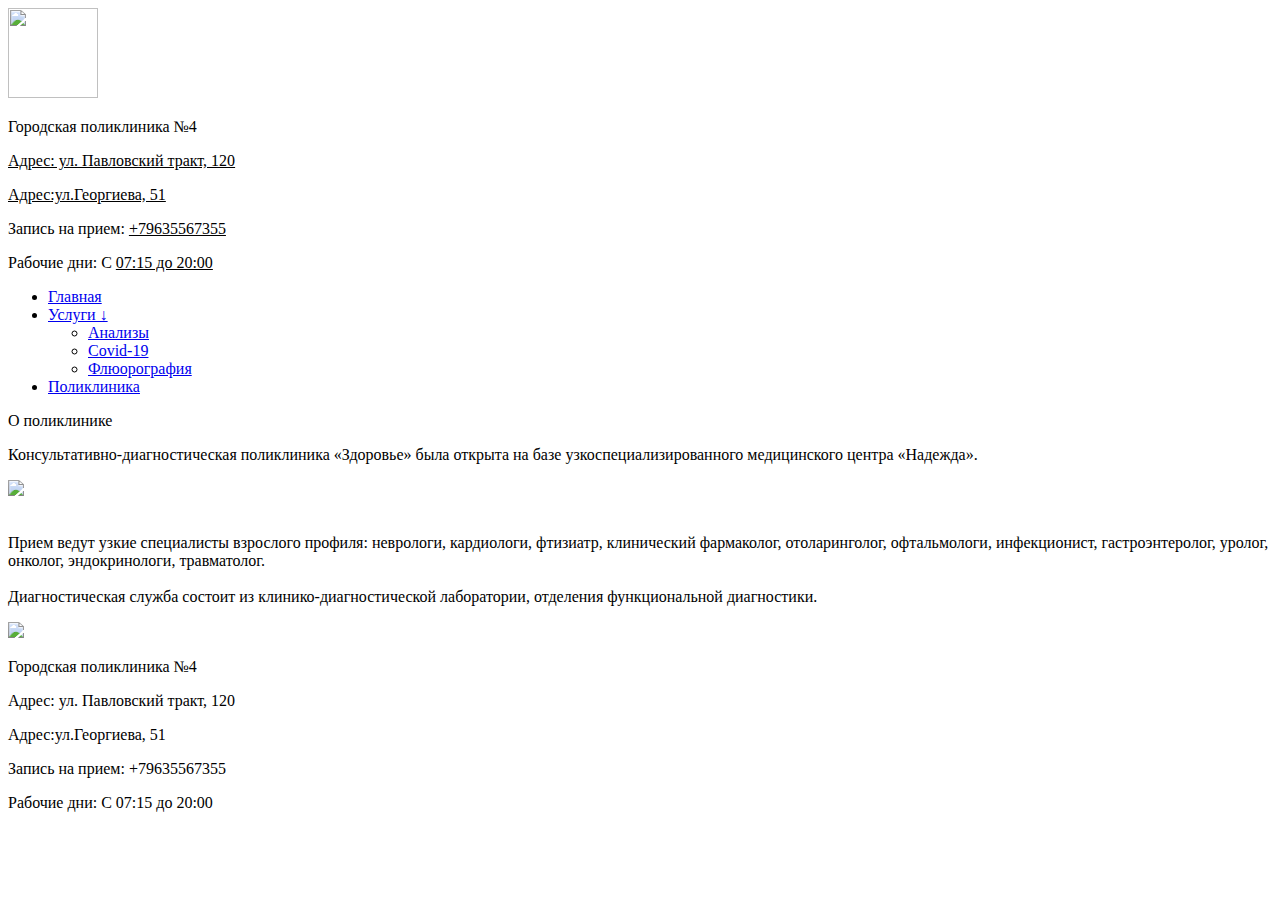
==== for.html @ 28102dd4 "Add files via upload" ====
<!doctype html>
<html>
<head>
	<meta http-equiv="Content-type" content="text/html; charset=utf-8">
	<meta http-equiv="X-UA-Compatible" content="IE=Edge">
	<title>Hospital</title>
	<link rel="stylesheet" href="css/for.css" type="text/css">

<link rel="stylesheet" href="css/bootstrap.min.css.map" >

<script defer src="js/bootstrap.bundle.min.js.map"></script>
</head>

<body>


<div class="i-img">
  <div class="col-xs-12 col-lg-3">
    <img class="i-img" src="img/ikonka.png" width="90px" height="90px" />
  </div>
</div>
<div class="ves-text">
<div class="text">
  <div class="col-xs-12 col-lg-3">
	<p>Городская поликлиника №4</p>
  </div>
</div>

<div class="text1">
  <div class="col-xs-6 col-lg-3">
	<p><ins>Адрес: ул. Павловский тракт, 120</ins></p>
	<p><ins>Адрес:ул.Георгиева, 51 </ins></p>
  </div>
</div>

<div class="text2">
<div class="col-xs-6 col-lg-3">
	<p>Запись на прием: <ins>+79635567355</ins></p>
	<p>Рабочие дни: С <ins>07:15 до 20:00</ins></p>
</div>
</div>
</div>

<nav>
	<nav class="container">
  <ul class="top-menu">
    <li><a href="../hospital/index.html">Главная</a></li>
    <li class="dropdown-standart">
	<a class="dropdown-standart" href="javascript:void(0);" tabindex="1" >Услуги &#8595</a>
      <ul class="submenu-standart">
        <li><a href="../hospital/one.html">Анализы</a></li>
        <li><a href="../hospital/two.html">Covid-19</a></li>
        <li><a href="../hospital/three.html">Флюорография</a></li>
      </ul>
    </li>
    <li><a href="../hospital/for.html">Поликлиника</a></li>
	</ul>
</nav>
</nav>


	<div class="clearfix visible-lg-block"></div>
	<div class="col-xs-12 col-lg-3">

<div class = "hils">
<p>
О поликлинике
</p>
</div>

	</div>

	<div class="col-xs-12 col-lg-3">

<div class="bord">
<p>
Консультативно-диагностическая поликлиника «Здоровье» была открыта на базе 
узкоспециализированного медицинского центра «Надежда».
</p>
</div>

	</div>

    <div class="clearfix visible-slg-block"></div>
    <div class="col-xs-12 col-lg-3">

<div class="bords">
<img src="img/image 2.jpg" />
</div>

</div>

	</div>


	<div class="col-xs-12 col-lg-3">

<div class="time">
<p>
<br>
Прием ведут узкие специалисты взрослого профиля: неврологи, кардиологи, фтизиатр, клинический 
фармаколог, отоларинголог, офтальмологи, инфекционист, гастроэнтеролог, уролог, онколог, 
эндокринологи, травматолог.
</br>
<br>
Диагностическая служба состоит из клинико-диагностической лаборатории, отделения 
функциональной диагностики.
</br>
</p>
</div>

<img src="img/image 1.jpg" />


<div class="ves-textor">
<div class="text">
	<p>Городская поликлиника №4</p>
</div>

<div class="text1">
	<p>Адрес: ул. Павловский тракт, 120</p>
	<p>Адрес:ул.Георгиева, 51 </p>
</div>

<div class="text2">
	<p>Запись на прием: +79635567355</p>
	<p>Рабочие дни: С 07:15 до 20:00</p>
</div>
</div>
	</div>
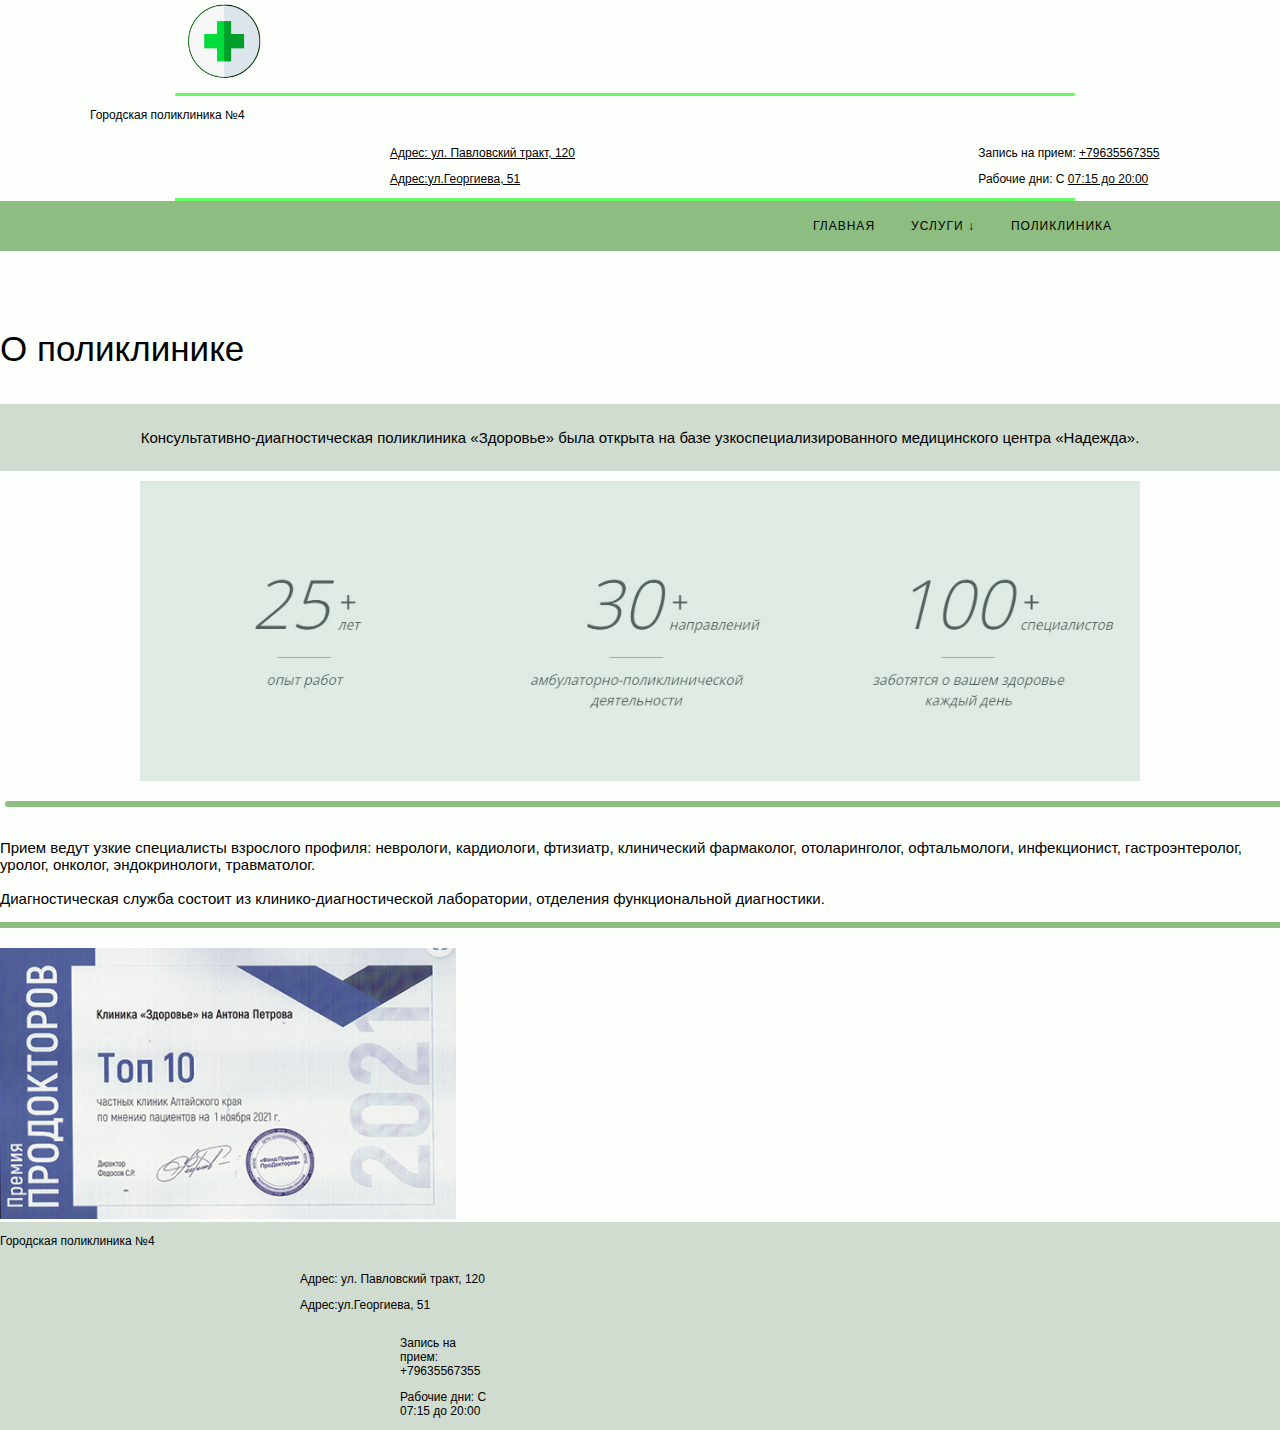
==== commit b24a4733: "Update for.html" ====
--- a/for.html
+++ b/for.html
@@ -44,16 +44,16 @@
 <nav>
 	<nav class="container">
   <ul class="top-menu">
-    <li><a href="../hospital/index.html">Главная</a></li>
+    <li><a href="../hospital.github.io/index.html">Главная</a></li>
     <li class="dropdown-standart">
 	<a class="dropdown-standart" href="javascript:void(0);" tabindex="1" >Услуги &#8595</a>
       <ul class="submenu-standart">
-        <li><a href="../hospital/one.html">Анализы</a></li>
-        <li><a href="../hospital/two.html">Covid-19</a></li>
-        <li><a href="../hospital/three.html">Флюорография</a></li>
+        <li><a href="../hospital.github.io/one.html">Анализы</a></li>
+        <li><a href="../hospital.github.io/two.html">Covid-19</a></li>
+        <li><a href="../hospital.github.io/three.html">Флюорография</a></li>
       </ul>
     </li>
-    <li><a href="../hospital/for.html">Поликлиника</a></li>
+    <li><a href="../hospital.github.io/for.html">Поликлиника</a></li>
 	</ul>
 </nav>
 </nav>
@@ -127,4 +127,4 @@
 	<p>Рабочие дни: С 07:15 до 20:00</p>
 </div>
 </div>
-	</div>+	</div>
--- a/css/for.css
+++ b/css/for.css
@@ -0,0 +1,396 @@
+body {++	font: 12px Tahoma, sans-serif;+	background: #FCFFFC ;+	margin: 0;+}++++.i-img{++	display: inline-block;+	padding: 0px 0px 0px 90px;+++}+++.ves-text{++	display: inline-block;+	padding: 0px 0px 0px 90px;+	margin: 0px 0px 0px 0px;+	font-size: 1,3em; /* Размер шрифта */+	color: #00000; /* Цвет заголовка */++}++.ves-text:before{++    content: '';+    display: block;+    height: 2.8px; /* Высота линии */+    background: #68F765; /* Цвет линии */+    width: 900px; /* Ширина линии до наведения */+    margin:0px auto 0px auto; /* Отступ с боков по центру и снизу */+	transition: 1s; /* Время, за которое линия возвращается после наведения */+	border-radius: 5px;++}+++.ves-text:hover:before{++   width: 1200px; /* Ширина линии при наведении */+   transition: ease-out 1s; /* Время, за которое линия расширяется при наведении */++}+++.ves-text:after {++    content: '';+    display: block;+    height: 2.8px; /* Высота линии */+    background: #68F765; /* Цвет линии */+    width: 900px; /* Ширина линии до наведения */+    margin:0px auto 0px auto; /* Отступ с боков по центру и снизу */+	transition: 1s; /* Время, за которое линия возвращается после наведения */++}+++.ves-text:hover:after {+width: 1200px; /* Ширина линии при наведении */+ transition: ease-out 1s; /* Время, за которое линия расширяется при наведении */+++}++.text1{++	display: inline-block;+	padding: 0px 0px 0px 350px;+	margin: 0px 0px 0px 0px;++}++.text2{++	display: inline-block;+	padding: 0px 0px 0px 350px;+	margin: 0px 0px 0px 0px;++}+++nav {+	width:100%;+	display: inline-block;+}++ul {+	list-style: none;+	margin: 0;+	padding: 0;+	margin: 0px 0px 40px 0px;+}+a {+	text-decoration: none;+}++.top-menu {+	background: #8DBD81;+	position: relative;+	padding: 0px 0px 0px 795px;+}++.top-menu:after, +.submenu:after {+	content: "";+	display: table;+	clear: both;+}++.top-menu > li {+	display: inline-block;+	float: left;+}++.top-menu > li > a {+	display: block;+	padding: 18px;+	font-size: 11px;+	text-transform: uppercase;+	letter-spacing: 1px;+	color: #000;+	transition: .2s linear;+}++.top-menu > li > a:hover {+	color: #B03062;+	background: #EFFFEF;+}+.dropdown:after {+	font-family: FontAwesome;+	margin-left: 4px;+	vertical-align: top;+}+++.submenu, +.submenu-standart {+	border-top: 1px solid #e5e5e5;+	box-shadow: 0 3px 5px 0 rgba(0,0,0,.07);+	background: white;+	padding: 25px 0;+	position: absolute;+	top: 100%;+	left: 0;+	z-index: 5;+	opacity: 0;+	visibility: hidden;+	transform: translate3d(0,30px,0);+	transition: .5s ease-out;+	transform-origin: 0% 0%;++}++++++++++.submenu-standart +{ +   display: none; +} +.dropdown-standart:focus ~ .submenu-standart, +.dropdown-standart:active ~ .submenu-standart, +.submenu-standart:hover +{ +   display: block; +} ++++.submenu {+width: 100%;+}++.submenu-standart {+	min-width: 200px;+	padding: 10px 0;+}+++.dropdown-standart {position: relative;}+.top-menu > li:hover .submenu, +.top-menu > li:hover .submenu-standart {+	opacity: 1;visibility: visible;transform: translate3d(0,0,0);+}++.submenu > li {float: left;+	width: calc(100% / 3);+	padding: 0 18px;+	border-right: 1px solid #e5e5e5;+}+.submenu-standart li {padding: 0 18px;}+.submenu > li:last-child {border-right: none;}+.submenu img {+	display: block;+	width: 100%;+}+.submenu li a, +.submenu-standart li a {+	display: block;+	padding: 5px 0;+	color: #666;+	font-size: 13px;+}++.ves-textor{++	display: inline-block;+	padding: 0px 785px 0px 0px;+	margin: 0px 0px 0px 0px;+	font-size: 1,3em; /* Размер шрифта */+	color: #00000; /* Цвет заголовка */+	background: #D0DCCF ;+++}++.hils {++	text-align:left;+	font-size: 35px;+	padding: 0.1px 0px 0.1px 0px;+}++.bord {+	background:#D0DCCF;+	padding: 10px 0px 10px 0px;+	font-size: 15px;+	text-align:center;++}+.bord: beforre {++	border-left:6 px solid;+	height: 6px;+	position: absolute;++}+++.sent {+	background:#B3D1AC;+	padding: 10px 0px 10px 0px;+	font-size: 15px;++}+++++.sen {+	font-size: 15px;+	padding: 10px 0px 10px 0px;+}++.vi {+	font-size: 17px;+	padding: 10px 0px 10px 0px;+}++.al {+	font-size: 17px;+	padding: 5px 0px 5px 0px;+}+++.bords > img {++    margin: 0px;+    display: block;+    width:1000px;+    height:300px;+}++.time{+	text-align:left;+	padding: 0px 0px 20px 0px;+	font-size: 15px;+}++.time:before{++    content: '';+    display: block;+    height: 6px; /* Высота линии */+    background: #8DBD81; /* Цвет линии */+    width: 884px; /* Ширина линии до наведения */+	padding: 0px 0px 0px 950px;+    margin:0px 5px 0px 5px; /* Отступ с боков по центру и снизу */+	transition: 1s; /* Время, за которое линия возвращается после наведения */+	border-radius: 8px;++}++++++.time:after {++	content: '';+	display: block;+	height: 6px; /* Высота линии */+	background: #8DBD81; /* Цвет линии */+	width: 887px; /* Ширина линии до наведения */+	padding: 0px 0px 0px 950px;+	margin:0px auto 0px auto; /* Отступ с боков по центру и снизу */+	transition: 1s; /* Время, за которое линия возвращается после наведения */++}++++++++++++@media (min-width: 992px) {+  .text1 {font: 12px Tahoma, sans-serif;}+.text1 {padding: 0px 0px 0px 300px;}+.text2 {padding: 0px 0px 0px 400px;}++ .ves-text {display: inline-block;}+.ves-text:before{width: 900px;}+.ves-text:after{width: 900px;}+.ves-text{padding: 0px 0px 0px 90px;}++.time:before{padding: 0px 0px 0px 950px;}+.time:after {padding: 0px 0px 0px 950px;}++.ves-textor{padding: 0px 785px 0px 0px;}+.ves-textor{font: 12px Tahoma, sans-serif;}+.ves-textor{display: inline-block;}++.i-img{padding: 0px 0px 0px 90px;}++.top-menu > li > a {font: 12px Tahoma, sans-serif;}+.top-menu {padding: 0px 0px 0px 795px;}++.submenu li a, +.submenu-standart li a {font-size: 13px;}++.bords {margin: 10px auto 20px;}+.bords {width:1000px;}+.bords {height:300px;}++.time {padding: 0px 0px 20px 0px;}+}+@media (max-width: 992px) {+  .text1 {font: 12px Tahoma, sans-serif;}+.text1 {padding: 0px 0px 0px 490px;}+.text2 {padding: 0px 0px 0px 490px;}+++.ves-text {display: grid;}+.ves-text:before{width: 890px;}+.ves-text:after{width: 890px;}+.ves-text{padding: 0px 0px 0px 0px;}++.time:before{padding: 0px 0px 0px 70px;}+.time:after {padding: 0px 0px 0px 70px;}++.ves-textor{padding: 0px 0px 0px 0px;}+.ves-textor{font: 12px Tahoma, sans-serif;}+.ves-textor{display: grid;}++.i-img{padding: 0px 0px 0px 230px;}++.top-menu > li > a {font: 30px Tahoma, sans-serif;}+.top-menu {padding: 31px 0px 22px 173px;}++.bords {margin: 10px 0px 0px 0px;}+.bords img {width:976px;}+.bords img {height:300px;}++.submenu li a, +.submenu-standart li a {font-size: 26px;}+    ++.time {padding: 20px 0px 20px 0px;}++}